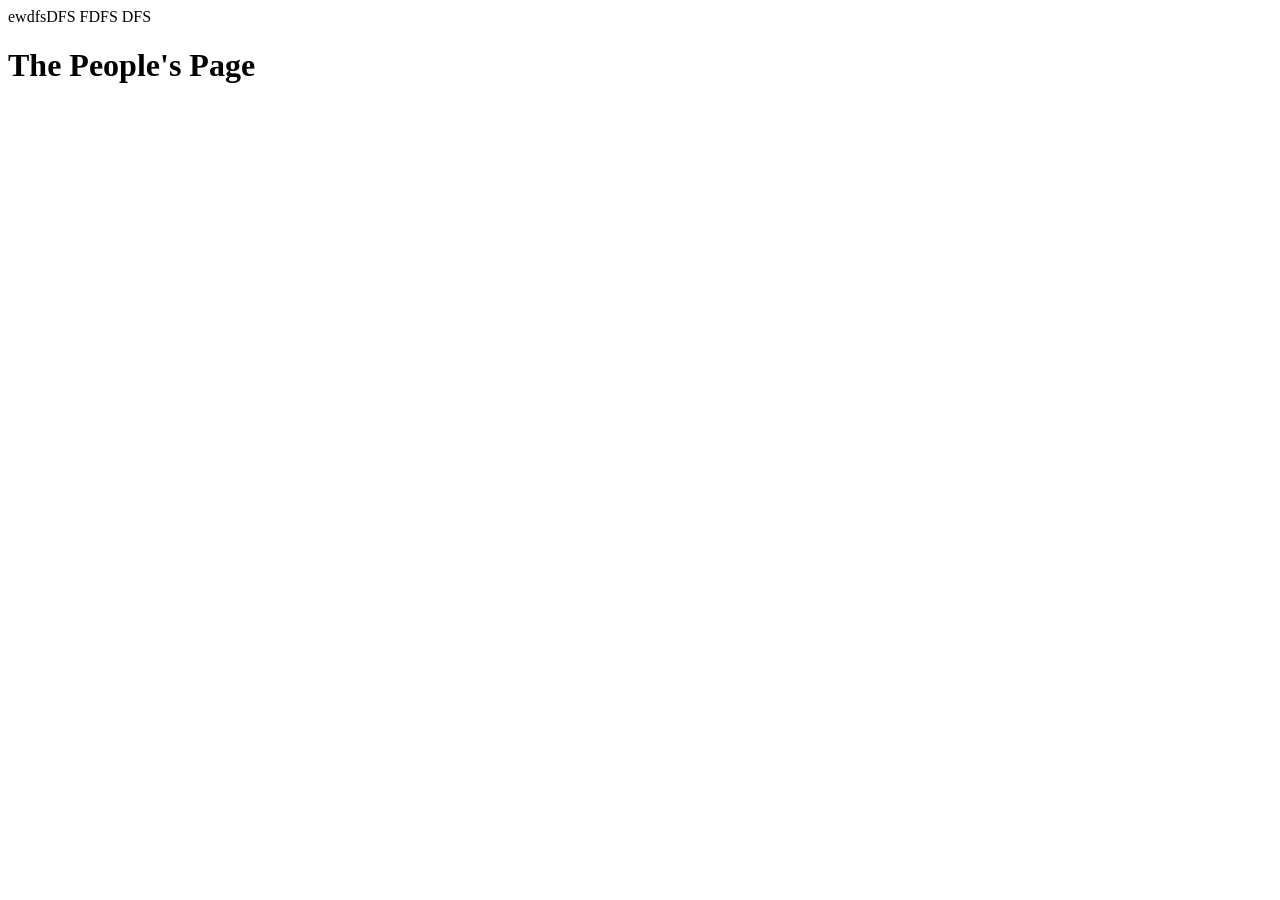
==== index.html @ 05c6a047 "Rename index (2).html to index.html" ====
<!DOCTYPE html>
<html lang="es">ewdfsDFS
<head>FDFS
    <meta charset="UTF-8">
    <meta name="viewport" content="width=device-width, initial-scale=1.0">
    <title>The People's Page - Day 1</title>
    <link rel="stylesheet" href="style.css">
</head>DFS
<body>
    <div class="container">
        <h1>The People's Page</h1>
    </div>
</body>
</htmlererr>
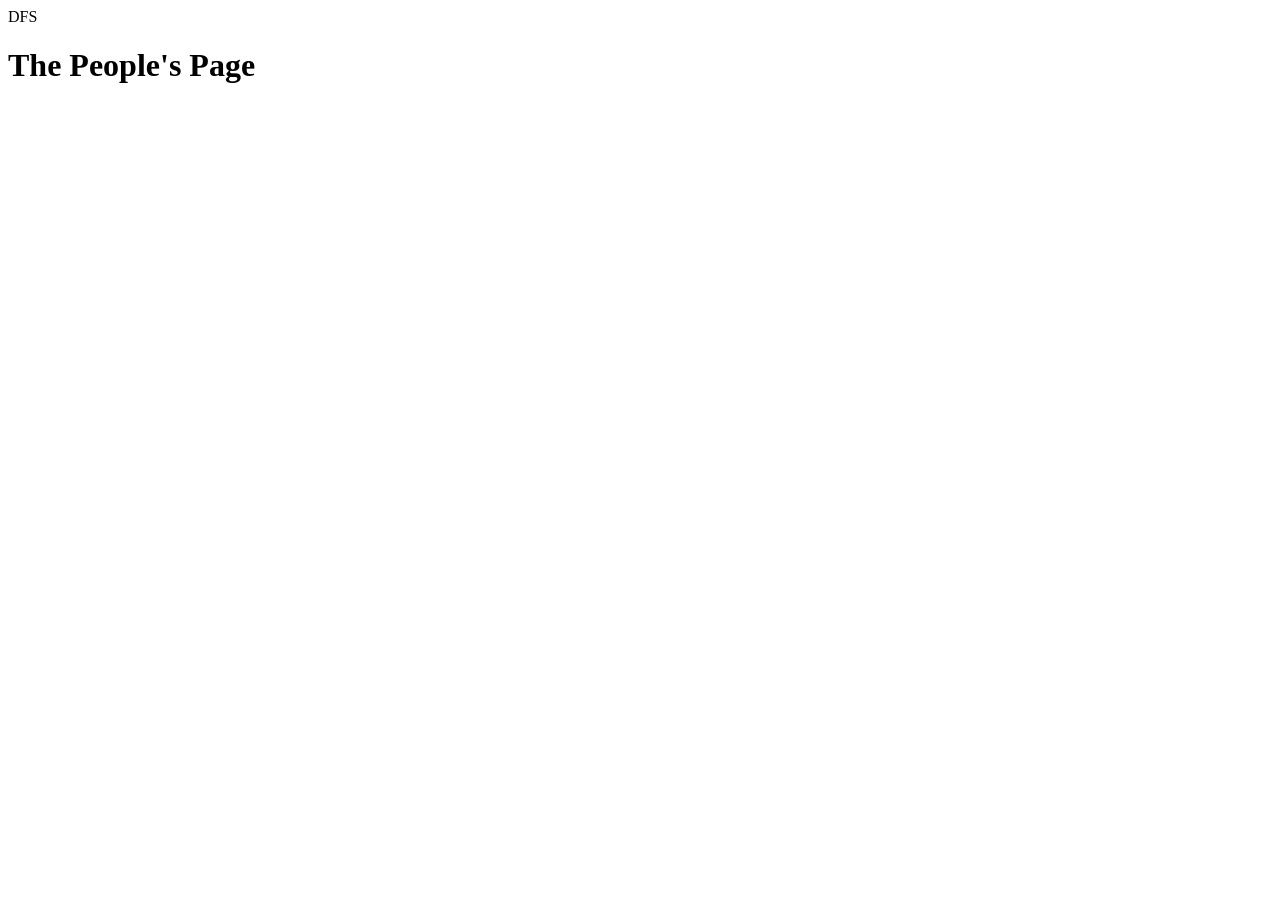
==== commit 9866f088: "Update index.html" ====
--- a/index.html
+++ b/index.html
@@ -1,6 +1,6 @@
 <!DOCTYPE html>
-<html lang="es">ewdfsDFS
-<head>FDFS
+<html lang="es">
+<head>
     <meta charset="UTF-8">
     <meta name="viewport" content="width=device-width, initial-scale=1.0">
     <title>The People's Page - Day 1</title>
@@ -11,4 +11,4 @@
         <h1>The People's Page</h1>
     </div>
 </body>
-</htmlererr>
+</html>
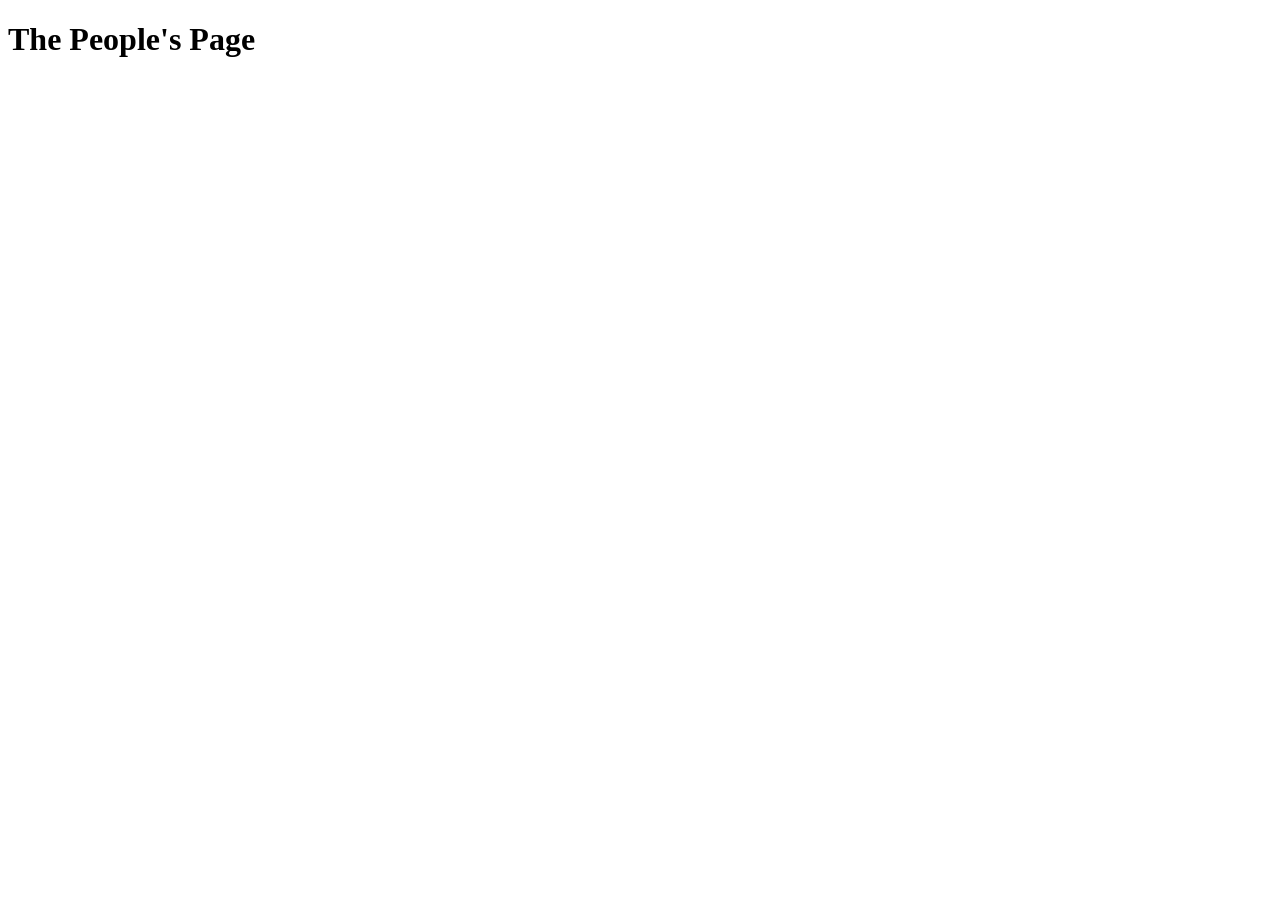
==== commit c60baf0e: "Fix HTML structure in index.html" ====
--- a/index.html
+++ b/index.html
@@ -5,7 +5,7 @@
     <meta name="viewport" content="width=device-width, initial-scale=1.0">
     <title>The People's Page - Day 1</title>
     <link rel="stylesheet" href="style.css">
-</head>DFS
+</head>
 <body>
     <div class="container">
         <h1>The People's Page</h1>
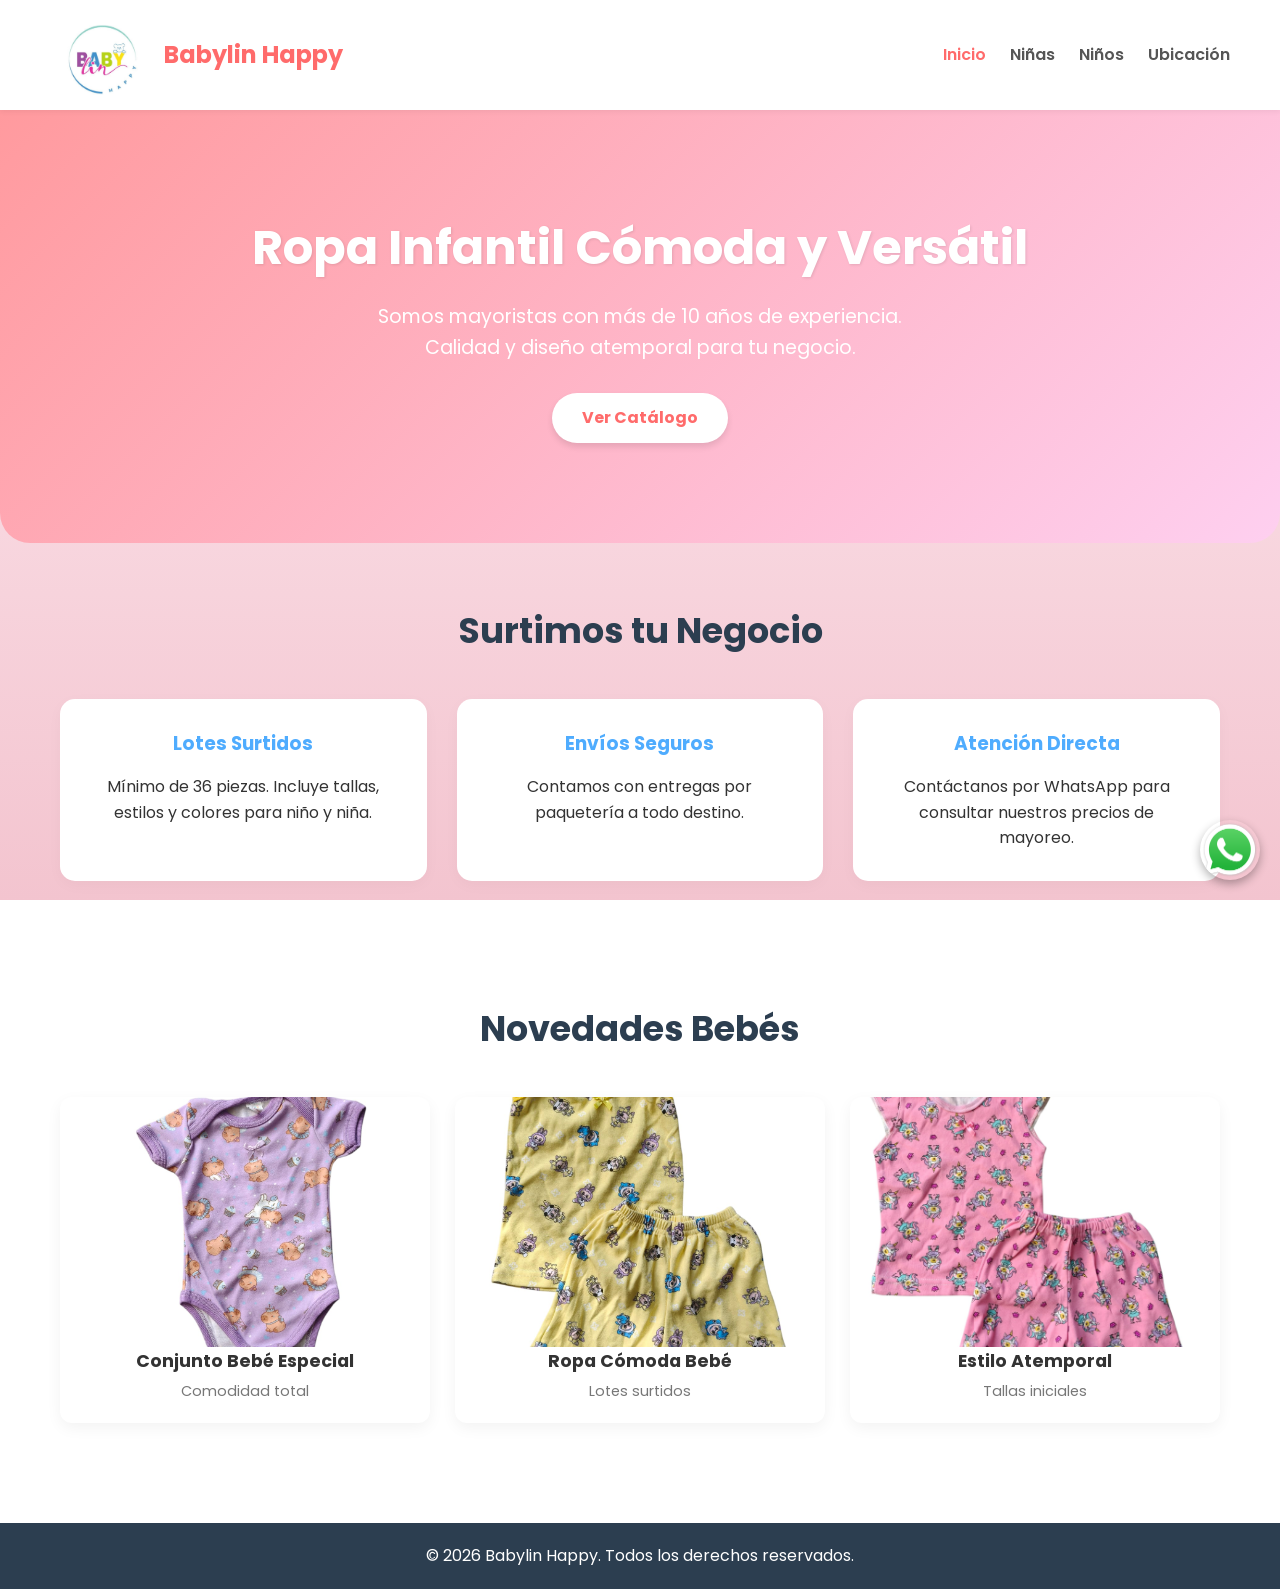
==== commit 4833fc92: "Add files via upload" ====
--- a/index.html
+++ b/index.html
@@ -3,12 +3,88 @@
 <head>
     <meta charset="UTF-8">
     <meta name="viewport" content="width=device-width, initial-scale=1.0">
-    <title>The People's Page - Day 1</title>
+    <title>Babylin Happy | Mayoreo de Ropa Infantil</title>
     <link rel="stylesheet" href="style.css">
+    <link href="https://fonts.googleapis.com/css2?family=Poppins:wght@300;400;600;700&display=swap" rel="stylesheet">
+    <style>
+        .img-producto { width: 100%; height: 250px; object-fit: cover; display: block; }
+        .logo img { max-height: 80px; vertical-align: middle; }
+        .logo { display: flex; align-items: center; gap: 10px; }
+        .btn-wa-img img { width: 60px; height: 60px; border-radius: 50%; box-shadow: 0 4px 10px rgba(0,0,0,0.3); transition: transform 0.2s; display: block; }
+        .btn-wa-img img:hover { transform: scale(1.1); }
+    </style>
 </head>
 <body>
-    <div class="container">
-        <h1>The People's Page</h1>
+    <header>
+        <div class="logo">
+            <img src="logo.jpeg" alt="Logo Babylin Happy">
+            <span>Babylin Happy</span>
+        </div>
+        <nav>
+            <a href="index.html" style="color:#ff6b6b;">Inicio</a>
+            <a href="ninas.html">Niñas</a>
+            <a href="ninos.html">Niños</a>
+            <a href="ubicacion.html">Ubicación</a>
+        </nav>
+    </header>
+
+    <section id="hero">
+        <div class="hero-content">
+            <h1>Ropa Infantil Cómoda y Versátil</h1>
+            <p>Somos mayoristas con más de 10 años de experiencia. Calidad y diseño atemporal para tu negocio.</p>
+            <a href="ninas.html" class="btn-principal">Ver Catálogo</a>
+        </div>
+    </section>
+
+    <section id="nosotros">
+        <h2>Surtimos tu Negocio</h2>
+        <div class="beneficios">
+            <div class="beneficio-item">
+                <h3>Lotes Surtidos</h3>
+                <p>Mínimo de 36 piezas. Incluye tallas, estilos y colores para niño y niña.</p>
+            </div>
+            <div class="beneficio-item">
+                <h3>Envíos Seguros</h3>
+                <p>Contamos con entregas por paquetería a todo destino.</p>
+            </div>
+            <div class="beneficio-item">
+                <h3>Atención Directa</h3>
+                <p>Contáctanos por WhatsApp para consultar nuestros precios de mayoreo.</p>
+            </div>
+        </div>
+    </section>
+
+    <section id="novedades">
+        <h2>Novedades Bebés</h2>
+        <div class="grid-productos">
+            <div class="tarjeta-producto">
+                <img src="bebe1.jpeg" class="img-producto" alt="Ropa Bebé">
+                <h4>Conjunto Bebé Especial</h4>
+                <p>Comodidad total</p>
+            </div>
+            <div class="tarjeta-producto">
+                <img src="bebe2.jpeg" class="img-producto" alt="Ropa Bebé">
+                <h4>Ropa Cómoda Bebé</h4>
+                <p>Lotes surtidos</p>
+            </div>
+            <div class="tarjeta-producto">
+                <img src="bebe 3.jpeg" class="img-producto" alt="Ropa Bebé">
+                <h4>Estilo Atemporal</h4>
+                <p>Tallas iniciales</p>
+            </div>
+        </div>
+    </section>
+
+    <footer>
+        <p>&copy; 2026 Babylin Happy. Todos los derechos reservados.</p>
+    </footer>
+
+    <div class="whatsapp-flotante">
+        <a href="https://wa.me/522201551097?text=Hola,%20me%20interesa%20informaci%C3%B3n%20sobre%20los%20lotes%20de%2036%20piezas" target="_blank" class="btn-wa-img">
+            <img src="WhatsApp.webp" alt="Cotizar por WhatsApp">
+        </a>
     </div>
+
+    <script src="script.js"></script>
 </body>
-</html>
+</html>
--- a/style.css
+++ b/style.css
@@ -0,0 +1,241 @@
+* {
+    margin: 0;
+    padding: 0;
+    box-sizing: border-box;
+    font-family: 'Poppins', sans-serif;
+    scroll-behavior: smooth;
+}
+
+body {
+/* Degradado de un tono durazno/rosa suave hacia blanco */
+    background: linear-gradient(to bottom, #fff0f5 0%, #f3c4cf 100%);
+    color: #333;
+    line-height: 1.6;
+    background-attachment: fixed; /* Esto hace que el degradado se quede fijo al bajar */
+}
+
+header {
+    background-color: #ffffff;
+    box-shadow: 0 2px 5px rgba(0,0,0,0.05);
+    padding: 15px 50px;
+    display: flex;
+    justify-content: space-between;
+    align-items: center;
+    position: sticky;
+    top: 0;
+    z-index: 1000;
+}
+
+.logo {
+    font-size: 24px;
+    font-weight: 700;
+    color: #ff6b6b;
+}
+
+nav a {
+    text-decoration: none;
+    color: #555;
+    margin-left: 20px;
+    font-weight: 600;
+    transition: color 0.3s;
+}
+
+nav a:hover {
+    color: #ff6b6b;
+}
+
+section {
+    padding: 60px 20px;
+    max-width: 1200px;
+    margin: 0 auto;
+}
+
+#hero {
+    background: linear-gradient(135deg, #ff9a9e 0%, #fecfef 99%, #fecfef 100%);
+    text-align: center;
+    padding: 100px 20px;
+    border-radius: 0 0 30px 30px;
+    max-width: 100%;
+}
+
+.hero-content h1 {
+    font-size: 3rem;
+    color: #ffffff;
+    margin-bottom: 15px;
+    text-shadow: 1px 1px 3px rgba(0,0,0,0.1);
+}
+
+.hero-content p {
+    font-size: 1.2rem;
+    color: #ffffff;
+    margin-bottom: 30px;
+    max-width: 600px;
+    margin-left: auto;
+    margin-right: auto;
+}
+
+.btn-principal {
+    display: inline-block;
+    background-color: #ffffff;
+    color: #ff6b6b;
+    padding: 12px 30px;
+    border-radius: 25px;
+    text-decoration: none;
+    font-weight: 700;
+    box-shadow: 0 4px 6px rgba(0,0,0,0.1);
+    transition: transform 0.2s;
+}
+
+.btn-principal:hover {
+    transform: translateY(-3px);
+}
+
+h2 {
+    text-align: center;
+    font-size: 2.2rem;
+    color: #2c3e50;
+    margin-bottom: 40px;
+}
+
+.beneficios {
+    display: grid;
+    grid-template-columns: repeat(auto-fit, minmax(300px, 1fr));
+    gap: 30px;
+}
+
+.beneficio-item {
+    background-color: #ffffff;
+    padding: 30px;
+    border-radius: 15px;
+    box-shadow: 0 4px 15px rgba(0,0,0,0.03);
+    text-align: center;
+}
+
+.beneficio-item h3 {
+    color: #4facfe;
+    margin-bottom: 15px;
+}
+
+.categoria {
+    margin-bottom: 50px;
+}
+
+.titulo-categoria {
+    font-size: 1.8rem;
+    color: #ff6b6b;
+    border-bottom: 2px solid #fecfef;
+    padding-bottom: 10px;
+    margin-bottom: 20px;
+}
+
+.subtitulo-categoria {
+    font-size: 1.4rem;
+    color: #555;
+    margin-top: 30px;
+    margin-bottom: 15px;
+}
+
+.grid-productos {
+    display: grid;
+    grid-template-columns: repeat(auto-fit, minmax(250px, 1fr));
+    gap: 25px;
+}
+
+.tarjeta-producto {
+    background: #ffffff;
+    border-radius: 12px;
+    overflow: hidden;
+    box-shadow: 0 5px 15px rgba(0,0,0,0.05);
+    transition: transform 0.3s;
+    text-align: center;
+    padding-bottom: 20px;
+}
+
+.tarjeta-producto:hover {
+    transform: translateY(-5px);
+}
+
+.img-placeholder {
+    width: 100%;
+    height: 250px;
+    background-color: #e9ecef;
+    margin-bottom: 15px;
+}
+
+.tarjeta-producto h4 {
+    color: #333;
+    font-size: 1.1rem;
+    margin-bottom: 5px;
+    padding: 0 10px;
+}
+
+.tarjeta-producto p {
+    color: #777;
+    font-size: 0.9rem;
+    padding: 0 10px;
+}
+
+.info-ubicacion {
+    background-color: #ffffff;
+    padding: 40px;
+    border-radius: 15px;
+    text-align: center;
+    box-shadow: 0 4px 15px rgba(0,0,0,0.03);
+    font-size: 1.2rem;
+    font-weight: 600;
+    color: #2c3e50;
+}
+
+footer {
+    background-color: #2c3e50;
+    color: #ffffff;
+    text-align: center;
+    padding: 20px;
+    margin-top: 40px;
+}
+
+.whatsapp-flotante {
+    position: fixed;
+    bottom: 20px;
+    right: 20px;
+    display: flex;
+    flex-direction: column;
+    gap: 10px;
+    z-index: 1000;
+}
+
+.btn-wa {
+    background-color: #25D366;
+    color: white;
+    padding: 12px 20px;
+    border-radius: 30px;
+    text-decoration: none;
+    font-weight: 700;
+    box-shadow: 0 4px 10px rgba(37, 211, 102, 0.3);
+    text-align: center;
+    transition: transform 0.2s;
+}
+
+.btn-wa:hover {
+    transform: scale(1.05);
+}
+
+@media (max-width: 768px) {
+    header {
+        flex-direction: column;
+        padding: 15px;
+    }
+    
+    nav {
+        margin-top: 15px;
+    }
+    
+    nav a {
+        margin: 0 10px;
+        font-size: 0.9rem;
+    }
+
+    .hero-content h1 {
+        font-size: 2rem;
+    }
+}
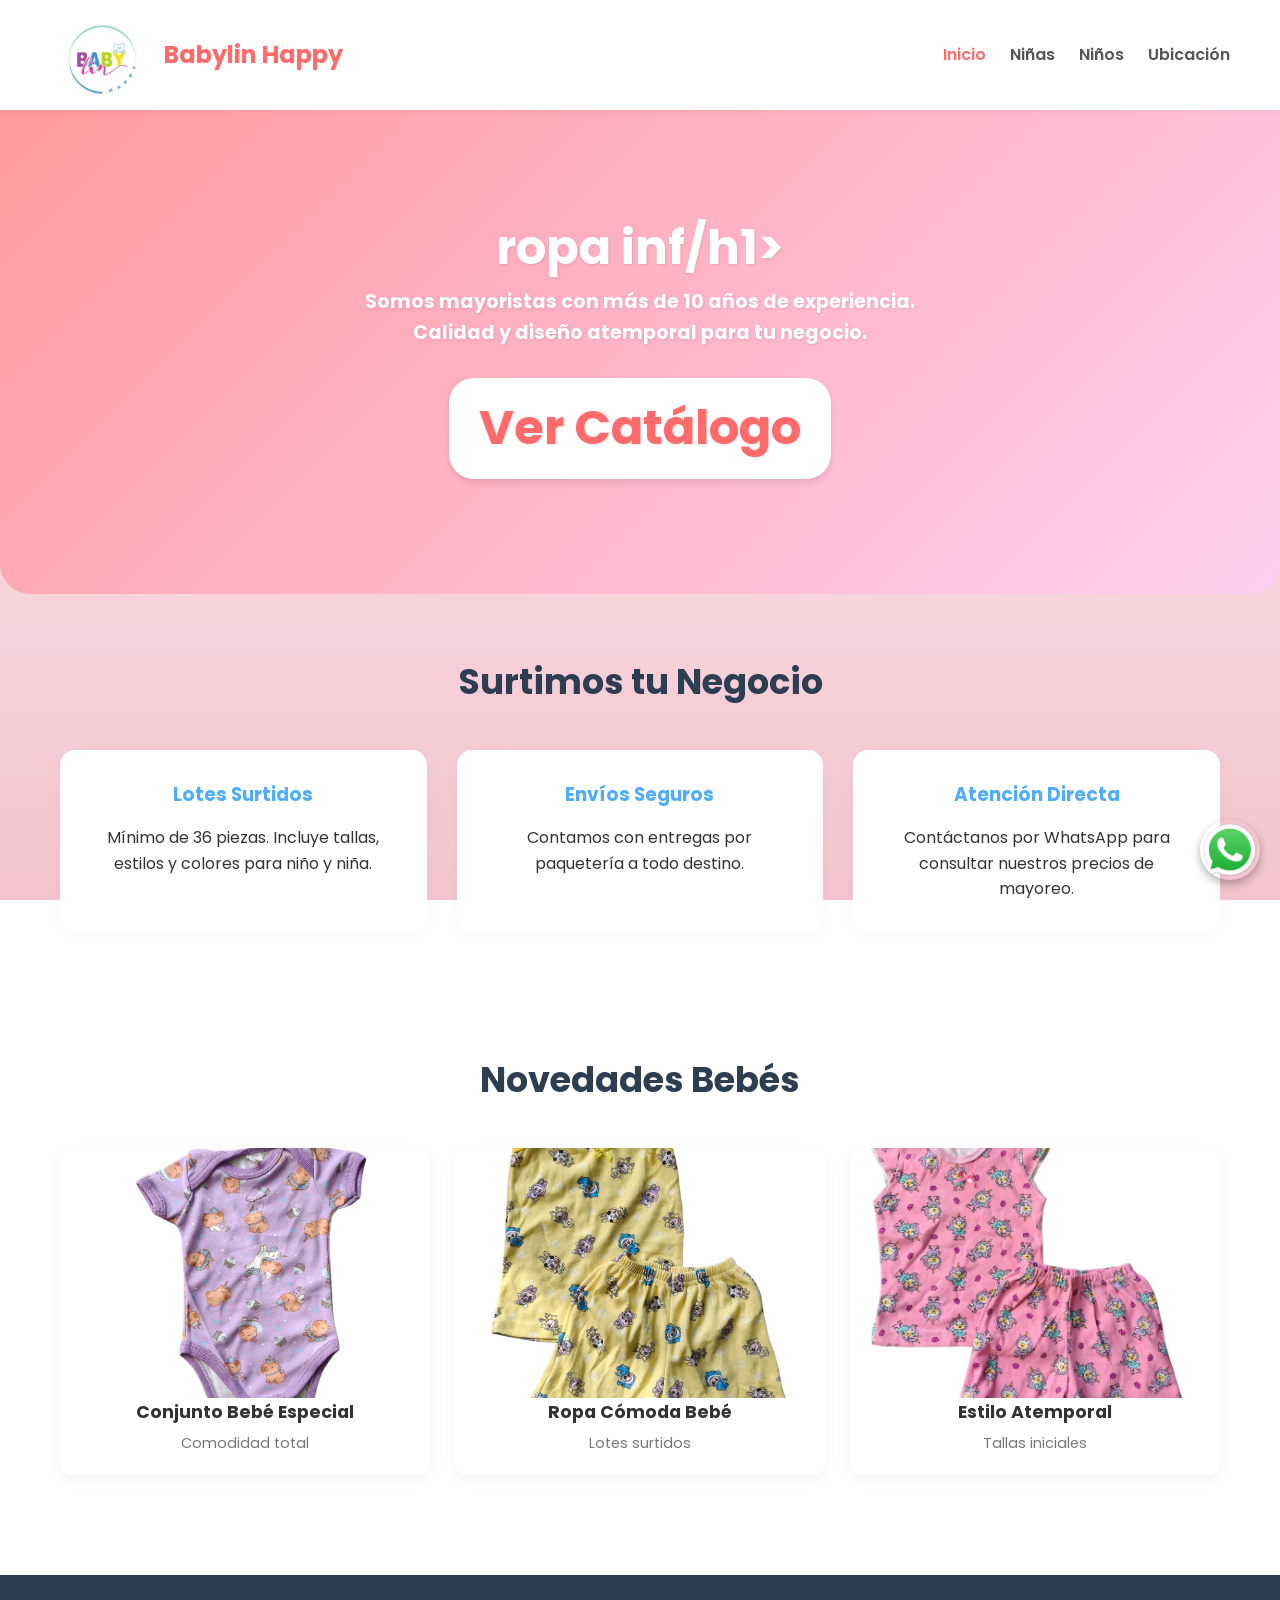
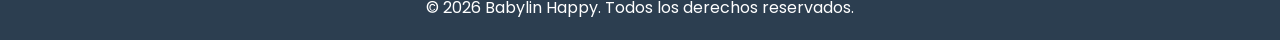
==== commit aaf76aa1: "Fix HTML structure and formatting issues" ====
--- a/index.html
+++ b/index.html
@@ -30,7 +30,7 @@
 
     <section id="hero">
         <div class="hero-content">
-            <h1>Ropa Infantil Cómoda y Versátil</h1>
+            <h1>ropa inf/h1>
             <p>Somos mayoristas con más de 10 años de experiencia. Calidad y diseño atemporal para tu negocio.</p>
             <a href="ninas.html" class="btn-principal">Ver Catálogo</a>
         </div>
@@ -87,4 +87,9 @@
 
     <script src="script.js"></script>
 </body>
-</html>+    
+</html>
+
+
+
+
